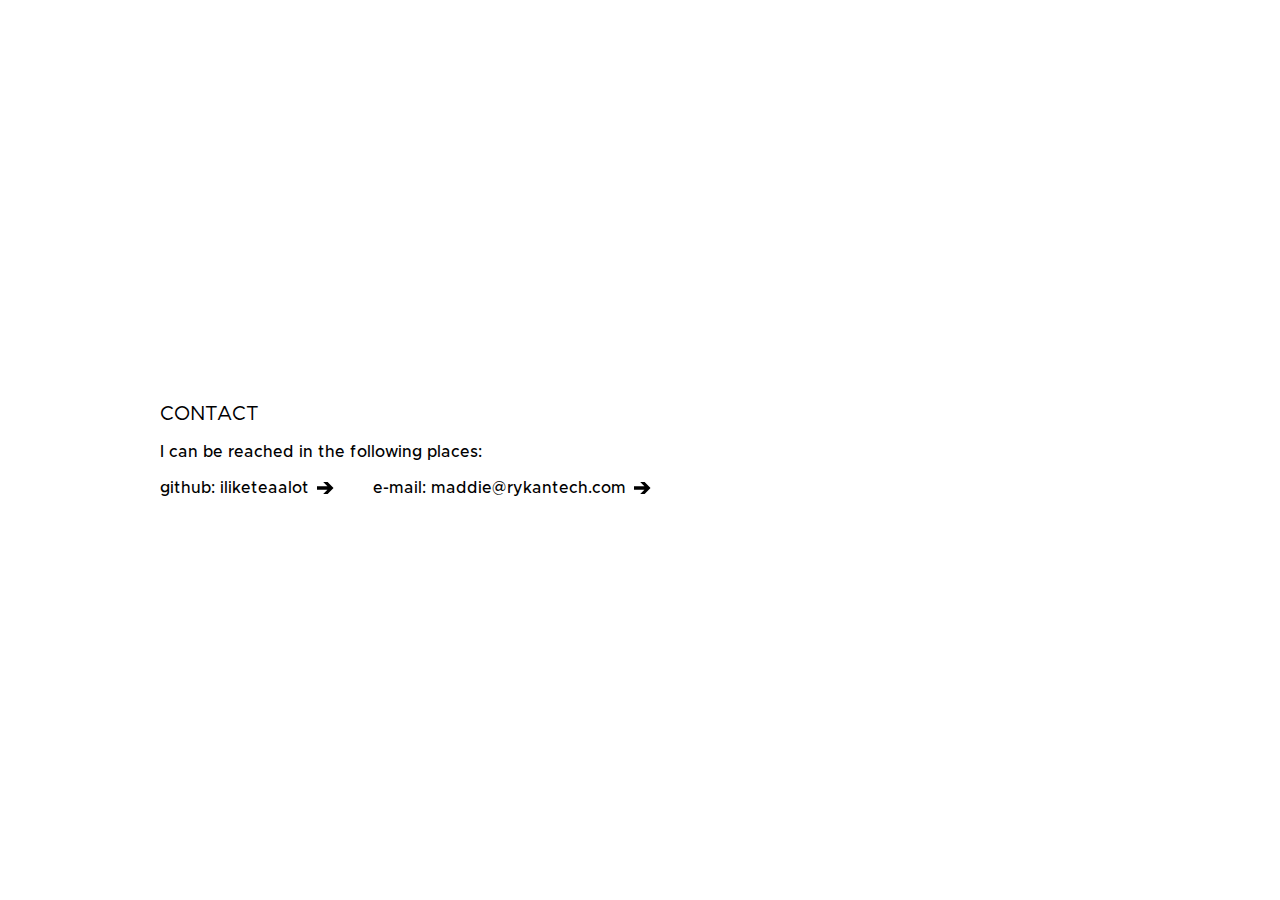
==== contact.html @ 667cf06f "Initial commit (even though its the second)" ====
<html>
	<head>
		<title>Contact</title>
		<link href="style.css" rel="stylesheet" />
	</head>
	<body>
		<div class="container">
			<h4 class="z">Contact</h4>
			<p class="z">I can be reached in the following places:</p>
			<div><a href="./contact.html"><div>Github: iliketeaalot</div></a><a href="mailto:maddie@rykantech.com"><div>E-mail: maddie@rykantech.com</div></a></div>
		</div>
	</body>
</html>
---- style.css ----
@import url("/Metropolis/stylesheet.css");
@import url("/zilla-slab/stylesheet.css");
/*@import url("/linden-hill/stylesheet.css");*/
@import url("/Inter/inter.css");

@import url("./Metropolis/stylesheet.css");

.colour::before {
	content: "";
	position: absolute;
	width: 16px;
	height: 100%;
	background-image: linear-gradient(var(--rykan-accent-primary), var(--rykan-accent-secondary));
	left: -48px;
}

.colour {
	position: relative;
}

a {
	color: inherit;
	font-size: 16px;
	font-weight: 500;
	line-height: 16px;
	text-transform: lowercase;
	text-decoration: none;
	margin-right: 40px;
	transition-duration: 100ms;
	position: relative;
	cursor: pointer;
	display: inline-flex;
	flex-direction: row;
	user-select: none;
	-moz-user-select: none;
	-webkit-user-select: none;
	-ms-user-select: none;
}

a div, a::after {
	transition-duration: 100ms;
}

a:active div, a:active::after {
	opacity: 0.6;
}

.icon-container {
	height: 16px;
	padding-left: 8px;
}

.icon-container svg {
	margin: -8px;
}

a::before {
	content: "";
	/* background-image: linear-gradient(to right, var(--rykan-accent-primary), var(--rykan-accent-secondary)); */
	background-color: var(--rykan-accent-primary);
	position: absolute;
	height: 3px;
	width: 100%;
	left: 0;
	bottom: -4px;
	transition-duration: 100ms;
	pointer-events: none;
	transform: scaleX(0);
	transform-origin: 0 0;
}

a:hover::before {
	transform: scaleX(1);
}

a::after {
	content: url("./appbar.arrow.right.svg");
	/*content: url(#icon);*/
	width: 32px;
	height: 32px;
	margin: -8px;
	padding-left: 8px;
	fill: var(--icon-fill);
}

.dark a::after {
	filter: invert(100%) sepia(0%) saturate(7500%) hue-rotate(130deg) brightness(119%) contrast(116%);
}

.z {
	margin: 0 0 20px;
}

h4.z {
	font-size: 20px;
	font-weight: 400;
	line-height: 20px;
	text-transform: uppercase;
}

h2.z {
	font-size: 40px;
	font-weight: 200;
	line-height: 40px;
	text-transform: lowercase;
}

h1.z {
	font-size: 80px;
	font-weight: 700;
	line-height: 64px;
	text-transform: uppercase;
}

p.z {
	font-size: 16px;
	font-weight: 500;
	line-height: 16px;
	text-transform: none;
	max-width: 640px;
}

div.container {
	display: flex;
	flex-direction: column;
	margin: auto 160px;
	align-self: stretch;
	justify-self: stretch;
	flex: 1;
	justify-content: center;
	height: 100%;
}

@media (max-width: 800px) {
	div.container {
		margin: auto 5vw;
	}
}

body, html {
	display: flex;
	justify-content: stretch;
	align-items: stretch;
	align-content: stretch;
	justify-items: stretch;
	flex-direction: column;
	min-height: 100%;
	margin: 0;
	font-family: /* "New Rail Alphabet", */ Metropolis, sans-serif;
	flex-grow: 1;
}

.dark {
	background: black;
	color: white;
	--icon-fill: white;
	--link-active: rgba(255, 255, 255, 0.6);
}

.dark p {
	font-weight: 400;
}

.light {
	background: white;
	color: black;
	--icon-fill: black;
	--link-active: rgba(0, 0, 0, 0.6);
}

.light p {
	font-weight: 500;
}

:root {
	--rykan-accent-primary: #F10DA2;
	--rykan-accent-secondary: #FE5000;
	cursor: default;
}
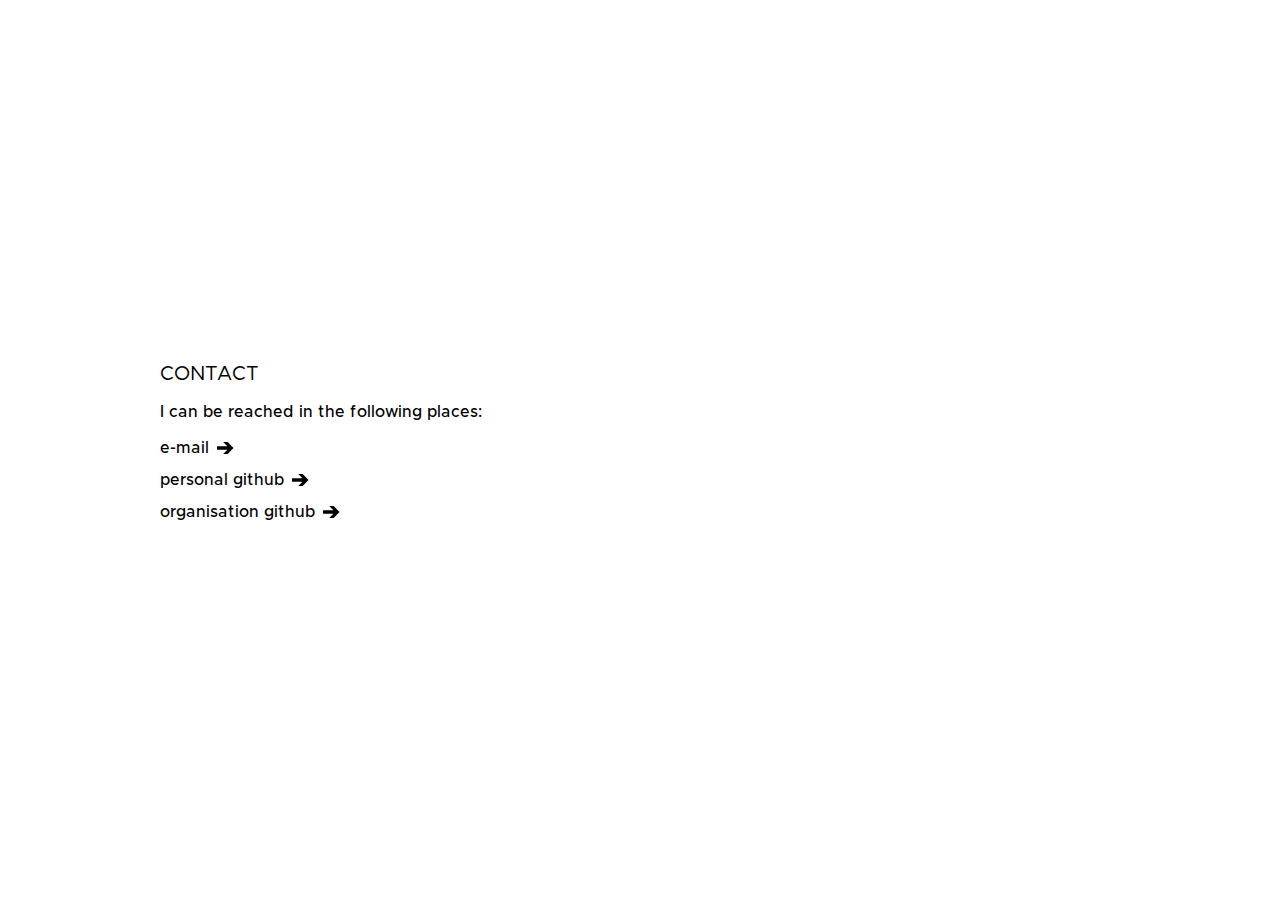
==== commit 255a1cb8: "update contact and index pages" ====
--- a/contact.html
+++ b/contact.html
@@ -7,7 +7,13 @@
 		<div class="container">
 			<h4 class="z">Contact</h4>
 			<p class="z">I can be reached in the following places:</p>
-			<div><a href="./contact.html"><div>Github: iliketeaalot</div></a><a href="mailto:maddie@rykantech.com"><div>E-mail: maddie@rykantech.com</div></a></div>
+			<div>
+				<a href="mailto:maddie@rykantech.com"><div>E-mail</div></a>
+				<br />
+				<a href="https://github.com/iliketeaalot"><div>Personal Github</div></a>
+				<br />
+				<a href="https://github.com/coronavirusmemorial"><div>Organisation Github</div></a>
+			</div>
 		</div>
 	</body>
 </html>
--- a/style.css
+++ b/style.css
@@ -26,6 +26,7 @@
 	text-transform: lowercase;
 	text-decoration: none;
 	margin-right: 40px;
+	margin-bottom: 1em;
 	transition-duration: 100ms;
 	position: relative;
 	cursor: pointer;
